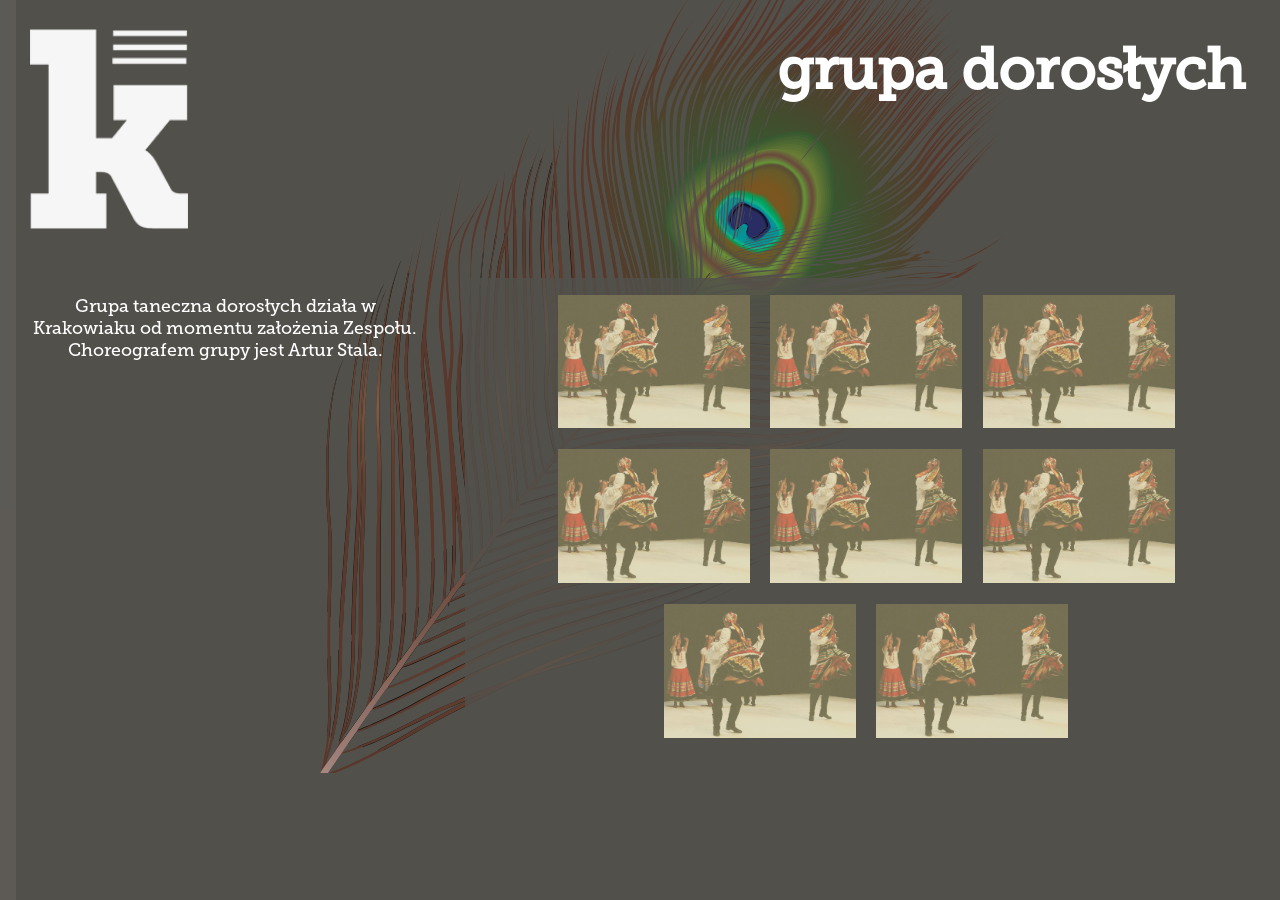
==== galeria/krakowskie/dorosli.html @ 3dc38ad1 "pelna galeria" ====
<!DOCTYPE html>
<html lang="en">

<head>
    <meta charset="UTF-8">
    <meta name="viewport" content="width=device-width, initial-scale=1.0">
    <title>Krakowiak</title>
    <link rel="stylesheet" href="../../css/style.css">
</head>

<body>
    <section id="photogal-krakowiak">
    <nav class="nav-menu-holder">
        <ul class="nav-menu-ul">
            <li class="main-menu-item"><a href="../../index.html#home">Home</a></li>
            <li class="main-menu-item"><a href="../../index.html#about">O nas</a></li>
            <li class="main-menu-item"><a href="../../index.html#photogallery">Galeria</a></li>
            <li class="main-menu-item"><a href="../../index.html#contact">Kontakt</a></li>
        </ul>
    </nav>
    <div class="photogal-header">
        <img src="../../img/k-menu.png" alt="" class="photogal-menu-k nav-menu-button img-responsive">
        <h2 class="photogal-title">grupa dorosłych</h2>
    </div>
    <div class="photogal-container">
        <div class="photogal-about">
            <p>
                Grupa taneczna dorosłych działa w Krakowiaku od momentu założenia Zespołu. Choreografem grupy jest Artur Stala. 
            </p>
        </div>
        <div class="photogal-photos">
            <img src="./img-krakowskie/dwieparywpodskoku-S.jpg" alt="taniec krakowski" class="photogal-photo">
            <img src="./img-krakowskie/dwieparywpodskoku-S.jpg" alt="taniec krakowski" class="photogal-photo">
            <img src="./img-krakowskie/dwieparywpodskoku-S.jpg" alt="taniec krakowski" class="photogal-photo">
            <img src="./img-krakowskie/dwieparywpodskoku-S.jpg" alt="taniec krakowski" class="photogal-photo">
            <img src="./img-krakowskie/dwieparywpodskoku-S.jpg" alt="taniec krakowski" class="photogal-photo">
            <img src="./img-krakowskie/dwieparywpodskoku-S.jpg" alt="taniec krakowski" class="photogal-photo">
            <img src="./img-krakowskie/dwieparywpodskoku-S.jpg" alt="taniec krakowski" class="photogal-photo">
            <img src="./img-krakowskie/dwieparywpodskoku-S.jpg" alt="taniec krakowski" class="photogal-photo">

        </div>
    </div>
</section>
    <script src="https://code.jquery.com/jquery-3.5.1.min.js"
    integrity="sha256-9/aliU8dGd2tb6OSsuzixeV4y/faTqgFtohetphbbj0=" crossorigin="anonymous"></script>
<script src="../../js/main.js"></script>
</body>

</html>
---- css/style.css ----
.sticky-arrow-up {
  border: 2px solid white;
  border-radius: 50%;
  width: min-content;
  position: fixed;
  right: 0;
  bottom: 0;
  margin: 1vh;
  opacity: 0.3;
}

.sticky-arrow-up a {
  color: white;
  cursor: pointer;
}

.sticky-arrow-up .fa-arrow-up {
  padding: 0.5vh 1vh 1vh;
}

.nav-menu-holder {
  padding-right: 5vw;
  background-color: rgba(134, 129, 129, 0.2);
  top: 0;
  bottom: 0;
  transition: 1.5s;
  margin-left: -240px;
  vertical-align: baseline;
  position: fixed;
}

.nav-menu-open {
  margin-left: -20px;
}

nav ul {
  list-style: none;
  text-align: right;
  font-size: calc(24px + 1vw);
  font-weight: 800;
  line-height: 2;
  background-color: #c9bf8f;
  padding: 5vh 1vw;
  top: 10%;
  bottom: 10%;
}

nav a {
  color: white;
  text-decoration: none;
  padding: 1.5vh;
}

nav a:hover {
  opacity: .5;
}

.nav-menu-button {
  border: none;
  outline: none;
}

.nav-menu-button:hover {
  cursor: pointer;
}

#photogal-krakowiak {
  background-image: url(../img/peacock-feather.svg);
  background-position: center;
  background-size: 60%;
  background-repeat: no-repeat;
}

.photogal-header {
  text-align: left;
  padding: 2vh;
}

.photogal-menu-k {
  width: 10vw;
  margin: 1vw;
}

.photogal-title {
  text-align: left;
  margin: 2vh;
  float: right;
}

.photogal-container {
  display: flex;
}

.photogal-about {
  flex: 1;
  padding: 1vw 2vw;
}

.photogal-photos {
  flex: 2;
  margin: 1%;
  padding: 1vh 0;
  background-color: rgba(82, 80, 75, 0.8);
}

.photogal-photo {
  width: 15vw;
  margin: 1%;
}

.about-container {
  position: relative;
  max-width: 100vw;
  height: 756px;
}

.about-about {
  position: absolute;
  top: 10vh;
  right: 5vw;
  left: 15vw;
  columns: 2;
  column-width: 250px;
  background-color: rgba(201, 191, 143, 0.8);
  margin: 0 2vw;
}

.main-about {
  margin: 0;
}

.about-partners {
  position: absolute;
  bottom: 0;
  background-color: white;
  opacity: .8;
  columns: 2;
}

.about-partners img {
  opacity: .9;
}

#about {
  background-image: url(../img/grupowe.jpg);
}

#about-read-more {
  opacity: 0.8;
  font-weight: 700;
  color: #c9bf8f;
  padding: 5px;
}

#about-read-more:hover {
  opacity: 0.5;
  cursor: pointer;
}

.open {
  display: inline;
}

#about-tbc {
  display: none;
}

.about-partners img {
  width: calc(5% + 2.7vw);
  vertical-align: middle;
  padding: 1vw;
}

@font-face {
  font-family: 'Museo Slab';
  src: url(../fonts/Museo_Slab_500.otf);
}

body {
  margin: -2px -1px;
  text-align: center;
  color: white;
  background-color: #52504b;
  font-family: 'Museo Slab';
  font-size: calc(10px + .6vw);
}

/* general styles */
.container {
  display: flex;
  flex-flow: column nowrap;
}

.header {
  display: flex;
  flex-flow: row nowrap;
  flex-basis: 100%;
  align-items: flex-start;
  padding: 0 3vw;
}

.header-child {
  display: flex;
  flex: 1;
}

.img-responsive {
  width: calc(30px + 10vw);
  height: auto;
}

.header-child1 {
  align-items: flex-start;
  justify-content: flex-start;
}

.header-child2 {
  align-items: flex-start;
  justify-content: flex-end;
}

h2 {
  font-size: calc(30px + 2.2vw);
  font-weight: 600;
  margin-top: 20px;
  margin-bottom: -0.8em;
}

.main {
  margin: 0 5vw 10vh 20vw;
  padding: 10px 20px;
}

.main p, address {
  background-color: #c9bf8f;
  opacity: 0.75;
  margin: 0;
  padding: 20px 20px 0px 20px;
  text-align: justify;
}

#contact p, div {
  text-align: center;
}

address {
  text-align: center;
}

.section-bg {
  max-width: 100vw;
  height: 756px;
  background-position: center;
  background-size: cover;
  margin: 0px auto 10vh;
  display: block;
}

/* home */
.fa {
  font-size: calc(25px + 1vw);
  margin-top: 5px;
}

#home span {
  font-size: calc(12px + 1vw);
  font-weight: 600;
  margin-top: 15px;
}

.container-main {
  display: flex;
  flex-flow: column nowrap;
  justify-content: center;
  align-items: center;
  position: relative;
}

.main-page {
  display: flex;
  flex-flow: column wrap;
  justify-content: center;
  align-items: flex-start;
  margin: 150px auto;
}

.main-page-child {
  font-size: calc(10px + 1.6vw);
  font-weight: 600;
  flex: 1;
}

.main-page-child.title {
  display: flex;
  font-size: calc(25px + 9vw);
  font-stretch: expanded;
  font-weight: calc(600 * 1.5vw);
  margin-bottom: -2.2vw;
}

#home {
  background-image: url(../img/main-yellow.jpg);
}

#home .section-bg {
  margin: 0 auto 6em;
  position: relative;
  text-align: center;
}

/* about  */
/* team */
#team .container {
  display: none;
}

.team-member {
  background-color: rgba(134, 129, 129, 0.5);
  padding: 5px 15px 15px 1px;
  margin-bottom: 15px;
}

.team-memb-img {
  background-color: #c9bf8f;
  padding: 8px;
  float: left;
  transform: scale(0.8);
}

.team-memb-story {
  text-align: right;
}

/* photogallery  */
#photogallery {
  background-image: url(../img/kubraktylem.jpg);
}

#photogallery a {
  text-decoration: none;
  color: white;
  font-weight: 600;
  font-stretch: extra-expanded;
  margin-bottom: calc(10px + 0.2vw);
  margin-left: calc(10px + 0.1vw);
  margin-right: calc(10px + 0.1vw);
  display: inline-block;
  transition-property: color, transform;
  transition-duration: .5s, 1.0s;
  transition-delay: 0, 1s;
}

#photogallery a:hover {
  transform: rotateX(360deg);
}

#photogallery span {
  margin-left: 0;
  margin-right: 0;
}

#photogallery .main-child {
  background-color: transparent;
}

.galfontS {
  font-size: calc(10px + 1.8vw);
}

.galfontM {
  font-size: calc(15px + 2.4vw);
}

.galfontL {
  font-size: calc(20px + 3.0vw);
}

.galfontXL {
  font-size: calc(25px + 4.0vw);
}

.gal-grupa {
  font-size: calc(10px + 2.2vw);
  font-weight: calc(100 * 0.2vw);
  padding: 0;
  margin-bottom: -1.4vw;
}

/* contact  */
#contact {
  background-image: url(../img/dwieparywpodskoku.jpg);
}

.social-media a {
  font-size: 20px;
  color: white;
  display: inline-block;
  margin-right: 10px;
}

.social-media a :hover {
  opacity: .6;
}
/*# sourceMappingURL=style.css.map */
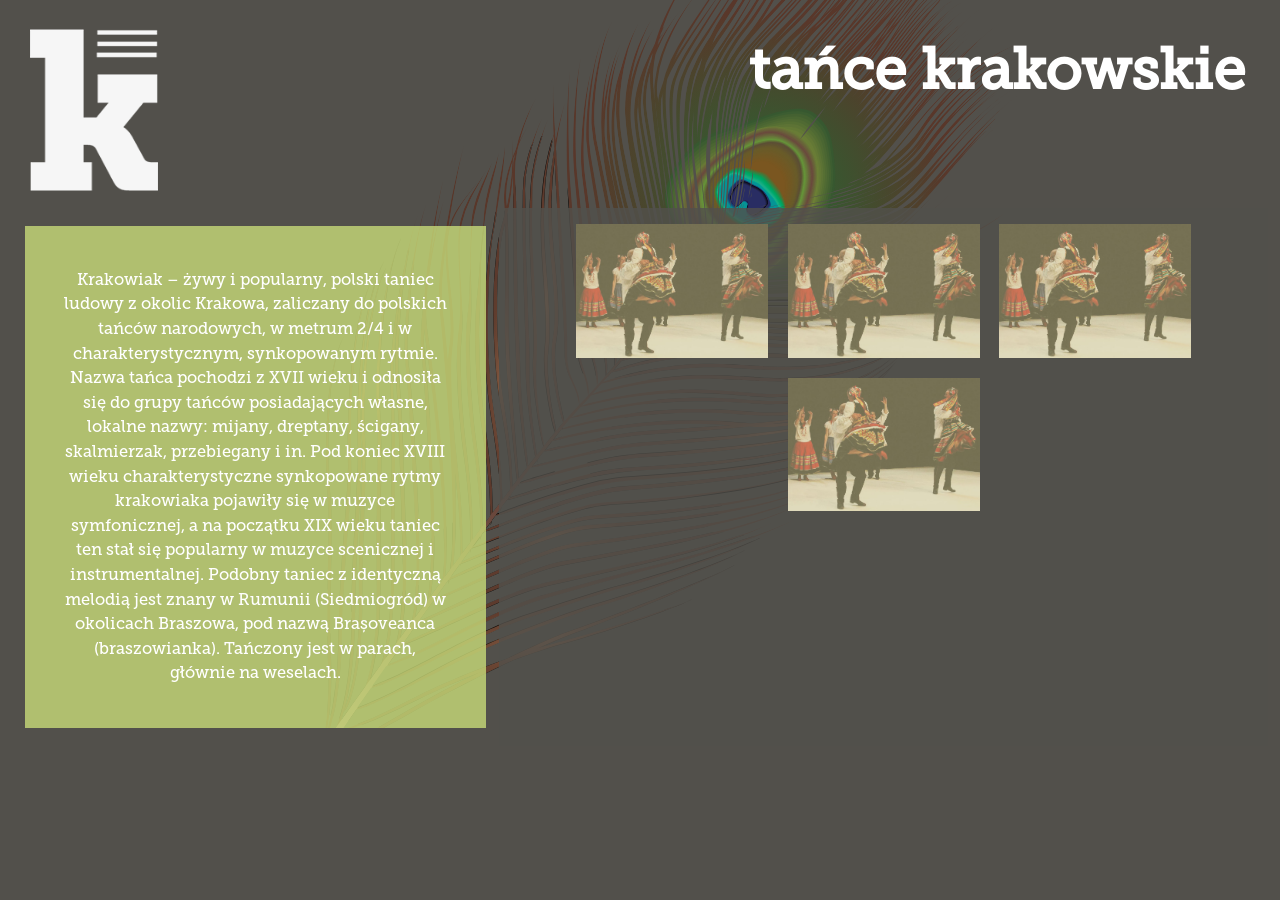
==== commit 5092664b: "photogal ready for photos, base in team and hist subsect" ====
--- a/galeria/krakowskie/dorosli.html
+++ b/galeria/krakowskie/dorosli.html
@@ -19,31 +19,73 @@
         </ul>
     </nav>
     <div class="photogal-header">
-        <img src="../../img/k-menu.png" alt="" class="photogal-menu-k nav-menu-button img-responsive">
-        <h2 class="photogal-title">grupa dorosłych</h2>
+        <img src="../../img/k-menu.png" alt="" class="photogal-menu-k nav-menu-button">
+        <h2 class="photogal-title">tańce krakowskie</h2>
     </div>
     <div class="photogal-container">
         <div class="photogal-about">
             <p>
-                Grupa taneczna dorosłych działa w Krakowiaku od momentu założenia Zespołu. Choreografem grupy jest Artur Stala. 
+                Krakowiak – żywy i popularny, polski taniec ludowy z okolic Krakowa, zaliczany do polskich tańców
+                narodowych, w metrum 2/4 i w charakterystycznym, synkopowanym rytmie.
+                Nazwa tańca pochodzi z XVII wieku i odnosiła się do grupy tańców posiadających własne, lokalne nazwy: mijany, dreptany, ścigany, skalmierzak, przebiegany i in. Pod koniec XVIII wieku charakterystyczne synkopowane rytmy krakowiaka pojawiły się w muzyce symfonicznej, a na początku XIX wieku taniec ten stał
+                się popularny w muzyce scenicznej i instrumentalnej.
+                Podobny taniec z identyczną melodią jest znany w Rumunii (Siedmiogród) w okolicach Braszowa, pod nazwą
+                Brașoveanca (braszowianka). Tańczony jest w parach, głównie na weselach.
             </p>
         </div>
         <div class="photogal-photos">
-            <img src="./img-krakowskie/dwieparywpodskoku-S.jpg" alt="taniec krakowski" class="photogal-photo">
-            <img src="./img-krakowskie/dwieparywpodskoku-S.jpg" alt="taniec krakowski" class="photogal-photo">
-            <img src="./img-krakowskie/dwieparywpodskoku-S.jpg" alt="taniec krakowski" class="photogal-photo">
-            <img src="./img-krakowskie/dwieparywpodskoku-S.jpg" alt="taniec krakowski" class="photogal-photo">
-            <img src="./img-krakowskie/dwieparywpodskoku-S.jpg" alt="taniec krakowski" class="photogal-photo">
-            <img src="./img-krakowskie/dwieparywpodskoku-S.jpg" alt="taniec krakowski" class="photogal-photo">
-            <img src="./img-krakowskie/dwieparywpodskoku-S.jpg" alt="taniec krakowski" class="photogal-photo">
-            <img src="./img-krakowskie/dwieparywpodskoku-S.jpg" alt="taniec krakowski" class="photogal-photo">
+            <img src="./img-krakowskie/dwieparywpodskoku-S.jpg" alt="taniec krakowski" class="photogal-photo hover-shadow cursor" onclick="openModal();currentSlide(1)">
+            <img src="./img-krakowskie/dwieparywpodskoku-S.jpg" alt="taniec krakowski" class="photogal-photo hover-shadow cursor" onclick="openModal();currentSlide(1)">
+            <img src="./img-krakowskie/dwieparywpodskoku-S.jpg" alt="taniec krakowski" class="photogal-photo hover-shadow cursor" onclick="openModal();currentSlide(1)">
+            <img src="./img-krakowskie/dwieparywpodskoku-S.jpg" alt="taniec krakowski" class="photogal-photo hover-shadow cursor" onclick="openModal();currentSlide(1)">
 
         </div>
     </div>
+    <div id="myModal" class="modal">
+        <span class="close cursor" onclick="closeModal()">&times;</span>
+        <div class="modal-content">
+      
+          <div class="mySlides">
+            <div class="numbertext">1 / 4</div>
+            <img src="../krakowskie/img-krakowskie/dwieparywpodskoku-S.jpg" style="width:100%">
+          </div>
+      
+          <div class="mySlides">
+            <div class="numbertext">2 / 4</div>
+            <img src="../krakowskie/img-krakowskie/dwieparywpodskoku-S.jpg" style="width:100%">
+          </div>
+      
+          <div class="mySlides">
+            <div class="numbertext">3 / 4</div>
+            <img src="../krakowskie/img-krakowskie/dwieparywpodskoku-S.jpg" style="width:100%">
+          </div>
+          
+          <div class="mySlides">
+            <div class="numbertext">4 / 4</div>
+            <img src="../krakowskie/img-krakowskie/dwieparywpodskoku-S.jpg" style="width:100%">
+          </div>
+          
+          <a class="prev" onclick="plusSlides(-1)">&#10094;</a>
+          <a class="next" onclick="plusSlides(1)">&#10095;</a>
+      
+          <div class="column">
+            <img class="demo cursor" src="../krakowskie/img-krakowskie/dwieparywpodskoku-S.jpg" style="width:100%" onclick="currentSlide(1)" alt="dwie pary w podskoku">
+          </div>
+          <div class="column">
+            <img class="demo cursor" src="../krakowskie/img-krakowskie/dwieparywpodskoku-S.jpg" style="width:100%" onclick="currentSlide(2)" alt="dwie pary w podskoku">
+          </div>
+          <div class="column">
+            <img class="demo cursor" src="../krakowskie/img-krakowskie/dwieparywpodskoku-S.jpg" style="width:100%" onclick="currentSlide(3)" alt="dwie pary w podskoku">
+          </div>
+          <div class="column">
+            <img class="demo cursor" src="../krakowskie/img-krakowskie/dwieparywpodskoku-S.jpg" style="width:100%" onclick="currentSlide(4)" alt="dwie pary w podskoku">
+          </div>
+        </div>
 </section>
     <script src="https://code.jquery.com/jquery-3.5.1.min.js"
     integrity="sha256-9/aliU8dGd2tb6OSsuzixeV4y/faTqgFtohetphbbj0=" crossorigin="anonymous"></script>
 <script src="../../js/main.js"></script>
+<script src="../../js/gal-temp.js"></script>
 </body>
 
 </html>
--- a/css/style.css
+++ b/css/style.css
@@ -19,7 +19,7 @@
 }
 
 .nav-menu-holder {
-  padding-right: 5vw;
+  padding-right: 3vw;
   background-color: rgba(134, 129, 129, 0.2);
   top: 0;
   bottom: 0;
@@ -27,6 +27,7 @@
   margin-left: -240px;
   vertical-align: baseline;
   position: fixed;
+  z-index: 100;
 }
 
 .nav-menu-open {
@@ -64,13 +65,6 @@
   cursor: pointer;
 }
 
-#photogal-krakowiak {
-  background-image: url(../img/peacock-feather.svg);
-  background-position: center;
-  background-size: 60%;
-  background-repeat: no-repeat;
-}
-
 .photogal-header {
   text-align: left;
   padding: 2vh;
@@ -92,13 +86,18 @@
 }
 
 .photogal-about {
+  width: fit-content;
+  height: fit-content;
+  line-height: 1.5;
   flex: 1;
-  padding: 1vw 2vw;
+  padding: 2vw 3vw;
+  margin-left: 2vw;
+  background-color: rgba(201, 219, 120, 0.8);
 }
 
 .photogal-photos {
   flex: 2;
-  margin: 1%;
+  margin: -2vh 1vw;
   padding: 1vh 0;
   background-color: rgba(82, 80, 75, 0.8);
 }
@@ -108,232 +107,21 @@
   margin: 1%;
 }
 
-.about-container {
-  position: relative;
-  max-width: 100vw;
-  height: 756px;
-}
-
-.about-about {
-  position: absolute;
-  top: 10vh;
-  right: 5vw;
-  left: 15vw;
-  columns: 2;
-  column-width: 250px;
-  background-color: rgba(201, 191, 143, 0.8);
-  margin: 0 2vw;
-}
-
-.main-about {
-  margin: 0;
-}
-
-.about-partners {
-  position: absolute;
-  bottom: 0;
-  background-color: white;
-  opacity: .8;
-  columns: 2;
-}
-
-.about-partners img {
-  opacity: .9;
-}
-
-#about {
-  background-image: url(../img/grupowe.jpg);
-}
-
-#about-read-more {
-  opacity: 0.8;
-  font-weight: 700;
-  color: #c9bf8f;
-  padding: 5px;
-}
-
-#about-read-more:hover {
-  opacity: 0.5;
-  cursor: pointer;
-}
-
-.open {
-  display: inline;
-}
-
-#about-tbc {
-  display: none;
-}
-
-.about-partners img {
-  width: calc(5% + 2.7vw);
-  vertical-align: middle;
-  padding: 1vw;
-}
-
-@font-face {
-  font-family: 'Museo Slab';
-  src: url(../fonts/Museo_Slab_500.otf);
-}
-
-body {
-  margin: -2px -1px;
-  text-align: center;
-  color: white;
-  background-color: #52504b;
-  font-family: 'Museo Slab';
-  font-size: calc(10px + .6vw);
-}
-
-/* general styles */
-.container {
-  display: flex;
-  flex-flow: column nowrap;
-}
-
-.header {
-  display: flex;
-  flex-flow: row nowrap;
-  flex-basis: 100%;
-  align-items: flex-start;
-  padding: 0 3vw;
-}
-
-.header-child {
-  display: flex;
-  flex: 1;
-}
-
-.img-responsive {
-  width: calc(30px + 10vw);
-  height: auto;
-}
-
-.header-child1 {
-  align-items: flex-start;
-  justify-content: flex-start;
-}
-
-.header-child2 {
-  align-items: flex-start;
-  justify-content: flex-end;
-}
-
-h2 {
-  font-size: calc(30px + 2.2vw);
-  font-weight: 600;
-  margin-top: 20px;
-  margin-bottom: -0.8em;
-}
-
-.main {
-  margin: 0 5vw 10vh 20vw;
-  padding: 10px 20px;
-}
-
-.main p, address {
-  background-color: #c9bf8f;
-  opacity: 0.75;
-  margin: 0;
-  padding: 20px 20px 0px 20px;
-  text-align: justify;
-}
-
-#contact p, div {
-  text-align: center;
-}
-
-address {
-  text-align: center;
-}
-
-.section-bg {
-  max-width: 100vw;
-  height: 756px;
-  background-position: center;
-  background-size: cover;
-  margin: 0px auto 10vh;
-  display: block;
-}
-
-/* home */
-.fa {
-  font-size: calc(25px + 1vw);
-  margin-top: 5px;
-}
-
-#home span {
-  font-size: calc(12px + 1vw);
-  font-weight: 600;
-  margin-top: 15px;
-}
-
-.container-main {
-  display: flex;
-  flex-flow: column nowrap;
-  justify-content: center;
-  align-items: center;
-  position: relative;
-}
-
-.main-page {
-  display: flex;
-  flex-flow: column wrap;
-  justify-content: center;
-  align-items: flex-start;
-  margin: 150px auto;
-}
-
-.main-page-child {
-  font-size: calc(10px + 1.6vw);
-  font-weight: 600;
-  flex: 1;
-}
-
-.main-page-child.title {
-  display: flex;
-  font-size: calc(25px + 9vw);
-  font-stretch: expanded;
-  font-weight: calc(600 * 1.5vw);
-  margin-bottom: -2.2vw;
-}
-
-#home {
-  background-image: url(../img/main-yellow.jpg);
-}
-
-#home .section-bg {
-  margin: 0 auto 6em;
-  position: relative;
-  text-align: center;
-}
-
-/* about  */
-/* team */
-#team .container {
-  display: none;
-}
-
-.team-member {
-  background-color: rgba(134, 129, 129, 0.5);
-  padding: 5px 15px 15px 1px;
-  margin-bottom: 15px;
-}
-
-.team-memb-img {
-  background-color: #c9bf8f;
-  padding: 8px;
-  float: left;
-  transform: scale(0.8);
-}
-
-.team-memb-story {
-  text-align: right;
-}
-
-/* photogallery  */
+/* photogallery main page */
 #photogallery {
   background-image: url(../img/kubraktylem.jpg);
+}
+
+#photogallery .photogal-main-container {
+  position: relative;
+  height: 756px;
+}
+
+#photogallery .photogal-main-main {
+  position: absolute;
+  top: 12vh;
+  right: 3.5vw;
+  left: 17vw;
 }
 
 #photogallery a {
@@ -354,15 +142,6 @@
   transform: rotateX(360deg);
 }
 
-#photogallery span {
-  margin-left: 0;
-  margin-right: 0;
-}
-
-#photogallery .main-child {
-  background-color: transparent;
-}
-
 .galfontS {
   font-size: calc(10px + 1.8vw);
 }
@@ -386,19 +165,443 @@
   margin-bottom: -1.4vw;
 }
 
-/* contact  */
+.about-container {
+  position: relative;
+  height: 756px;
+}
+
+.about-about {
+  position: absolute;
+  top: 12vh;
+  right: 3.5vw;
+  left: 17vw;
+  columns: 2;
+  column-width: 250px;
+}
+
+.about-about p:first-child {
+  padding-top: 1.5vh;
+}
+
+.about-about p:last-child {
+  padding-bottom: 1.5vh;
+}
+
+.about-about p {
+  background-color: rgba(201, 191, 143, 0.8);
+  margin: 0;
+  padding: .5vw 1.5vw;
+}
+
+.main-about {
+  margin: 0;
+}
+
+.about-partners {
+  position: absolute;
+  bottom: 0;
+  background-color: white;
+  opacity: .8;
+  display: flex;
+  justify-content: space-around;
+  align-items: center;
+  padding: 0 5vw;
+}
+
+.about-partners img {
+  opacity: .9;
+  width: calc(50% + 2.7vw);
+  vertical-align: middle;
+  padding: 1vw;
+}
+
+#about {
+  background-image: url(../img/grupowe.jpg);
+}
+
+.open {
+  display: inline;
+}
+
 #contact {
   background-image: url(../img/dwieparywpodskoku.jpg);
 }
 
+.contact-container {
+  position: relative;
+  height: 756px;
+}
+
+.contact-main {
+  position: absolute;
+  top: 12vh;
+  right: 3.5vw;
+  left: 17vw;
+  columns: 2;
+  column-width: 250px;
+}
+
+.contact-main p:first-child {
+  padding-top: 2vh;
+}
+
+.contact-main p:last-child {
+  padding-bottom: 2vh;
+}
+
+.contact-main p {
+  background-color: rgba(201, 191, 143, 0.8);
+  margin: 0;
+  padding: 1vw 1.5vw;
+}
+
+address {
+  background-color: rgba(201, 191, 143, 0.8);
+}
+
 .social-media a {
-  font-size: 20px;
+  font-size: calc(8px + 1vw);
   color: white;
   display: inline-block;
-  margin-right: 10px;
+  margin-right: 1.2vw;
+  margin-bottom: 2vh;
+  transition: 3s;
 }
 
 .social-media a :hover {
   opacity: .6;
+  transform: scale(1.1);
+}
+
+.audio-modal {
+  display: none;
+}
+
+.audio {
+  font-size: calc(12px + 1vw);
+  margin-top: 18px;
+  margin: 1.8vh 2.5vw;
+}
+
+.volume-on {
+  width: 3%;
+  display: none;
+}
+
+.volume-off {
+  width: 2.5%;
+}
+
+#home span {
+  font-size: calc(12px + 1vw);
+  font-weight: 600;
+  margin-top: 15px;
+}
+
+.container-main {
+  display: flex;
+  flex-flow: column nowrap;
+  justify-content: center;
+  align-items: center;
+  position: relative;
+}
+
+.main-page {
+  display: flex;
+  flex-flow: column wrap;
+  justify-content: center;
+  align-items: flex-start;
+  margin: 150px auto;
+}
+
+.main-page-child {
+  font-size: calc(10px + 1.6vw);
+  font-weight: 600;
+  flex: 1;
+}
+
+.main-page-child.title {
+  display: flex;
+  font-size: calc(25px + 9vw);
+  font-stretch: expanded;
+  font-weight: calc(600 * 1.5vw);
+  margin-bottom: -2.2vw;
+}
+
+#home {
+  background-image: url(../img/main-yellow.jpg);
+}
+
+#home .section-bg {
+  position: relative;
+  text-align: center;
+}
+
+.team-main {
+  display: flex;
+  margin: -20vh 15vw 15vh 20vw;
+  columns: 2;
+  column-width: 20vw;
+}
+
+.team-member {
+  background-color: rgba(134, 129, 129, 0.5);
+  padding: 5px 15px 15px 1px;
+  margin: 15px;
+}
+
+.team-memb-img {
+  background-color: #c9bf8f;
+  padding: 8px;
+  float: left;
+  transform: scale(0.8);
+}
+
+.team-memb-story {
+  text-align: right;
+}
+
+body {
+  margin: 0;
+}
+
+.gal-temp-text {
+  padding: 2vh;
+  text-align: right;
+  font-size: calc(15px + 3vh);
+  font-weight: 600;
+}
+
+* {
+  box-sizing: border-box;
+}
+
+.row > .column {
+  padding: 0 8px;
+}
+
+.row:after {
+  content: "";
+  display: table;
+  clear: both;
+}
+
+.column {
+  float: left;
+  width: 25%;
+}
+
+/* The Modal (background) */
+.modal {
+  display: none;
+  position: fixed;
+  z-index: 1;
+  padding-top: 0;
+  left: 0;
+  top: 0;
+  width: 100%;
+  height: 100%;
+  overflow: auto;
+  background-color: rgba(82, 80, 75, 0.8);
+}
+
+/* Modal Content */
+.modal-content {
+  position: relative;
+  margin: auto;
+  padding: 0;
+  width: 90%;
+  max-width: 1200px;
+}
+
+/* The Close Button */
+.close {
+  color: white;
+  position: absolute;
+  top: 10px;
+  right: 25px;
+  font-size: 35px;
+  font-weight: bold;
+}
+
+.close:hover,
+.close:focus {
+  color: #999;
+  text-decoration: none;
+  cursor: pointer;
+}
+
+.mySlides {
+  display: none;
+}
+
+.cursor {
+  cursor: pointer;
+}
+
+/* Next & previous buttons */
+.prev,
+.next {
+  cursor: pointer;
+  position: absolute;
+  top: 50%;
+  width: auto;
+  padding: 16px;
+  color: white;
+  font-weight: bold;
+  font-size: 20px;
+  transition: 0.6s ease;
+  border-radius: 0 3px 3px 0;
+  user-select: none;
+  -webkit-user-select: none;
+}
+
+/* Position the "next button" to the right */
+.next {
+  right: 0;
+  border-radius: 3px 0 0 3px;
+}
+
+.prev {
+  left: 0;
+}
+
+/* On hover, add a black background color with a little bit see-through */
+.prev:hover,
+.next:hover {
+  background-color: rgba(0, 0, 0, 0.8);
+}
+
+/* Number text (1/3 etc) */
+.numbertext {
+  color: #f2f2f2;
+  font-size: 12px;
+  padding: 8px 12px;
+  position: absolute;
+  top: 0;
+}
+
+img {
+  margin-bottom: -4px;
+}
+
+.caption-container {
+  text-align: center;
+  background-color: black;
+  padding: 2px 16px;
+  color: white;
+}
+
+.demo {
+  opacity: 0.6;
+}
+
+.active,
+.demo:hover {
+  opacity: 1;
+}
+
+img.hover-shadow {
+  transition: 0.3s;
+}
+
+.hover-shadow:hover {
+  box-shadow: 0 4px 8px 0 rgba(0, 0, 0, 0.2), 0 6px 20px 0 rgba(0, 0, 0, 0.19);
+}
+
+#photogal-krakowiak {
+  background-image: url(../img/peacock-feather.svg);
+  background-position: center;
+  background-size: 60%;
+  background-repeat: no-repeat;
+}
+
+#photogal-goralskie {
+  background-image: url(../galeria/dances-special-features/ciupaga.png);
+  background-position: center;
+  background-size: 40%;
+  background-repeat: no-repeat;
+}
+
+#photogal-rzeszowskie {
+  background-image: url(../galeria/dances-special-features/rzeszowskie-haft.png);
+  background-position: center;
+  background-size: 70%;
+  background-repeat: no-repeat;
+}
+
+@font-face {
+  font-family: 'Museo Slab';
+  src: url(../fonts/Museo_Slab_500.otf);
+}
+
+body {
+  margin: -2px -1px;
+  text-align: center;
+  color: white;
+  background-color: #52504b;
+  font-family: 'Museo Slab';
+  font-size: clamp(10px, calc(10px + .5vw), 20px);
+}
+
+.container {
+  display: flex;
+  flex-flow: column nowrap;
+}
+
+.main {
+  margin-top: 2vh;
+}
+
+.header {
+  display: flex;
+  flex-flow: row nowrap;
+  flex-basis: 100%;
+  align-items: flex-start;
+  padding: 0 1.5vw 0 1.5vw;
+}
+
+.header-child {
+  display: flex;
+  flex: 1;
+}
+
+.img-responsive {
+  width: calc(30px + 10vw);
+  height: auto;
+}
+
+.header-child1 {
+  align-items: flex-start;
+  justify-content: flex-start;
+}
+
+.header-child2 {
+  align-items: flex-start;
+  justify-content: flex-end;
+}
+
+h2 {
+  font-size: calc(30px + 2.2vw);
+  font-weight: 600;
+  margin-top: 20px;
+  margin-bottom: -0.8em;
+}
+
+.section-bg {
+  max-width: 100vw;
+  height: 756px;
+  background-position: center;
+  background-size: cover;
+  margin: 0px auto 5vh;
+  display: block;
+}
+
+.subsection {
+  width: 100vw;
+  height: 756px;
+  background-color: #c9bf8f;
+  display: flex;
+  flex-direction: column;
 }
 /*# sourceMappingURL=style.css.map */
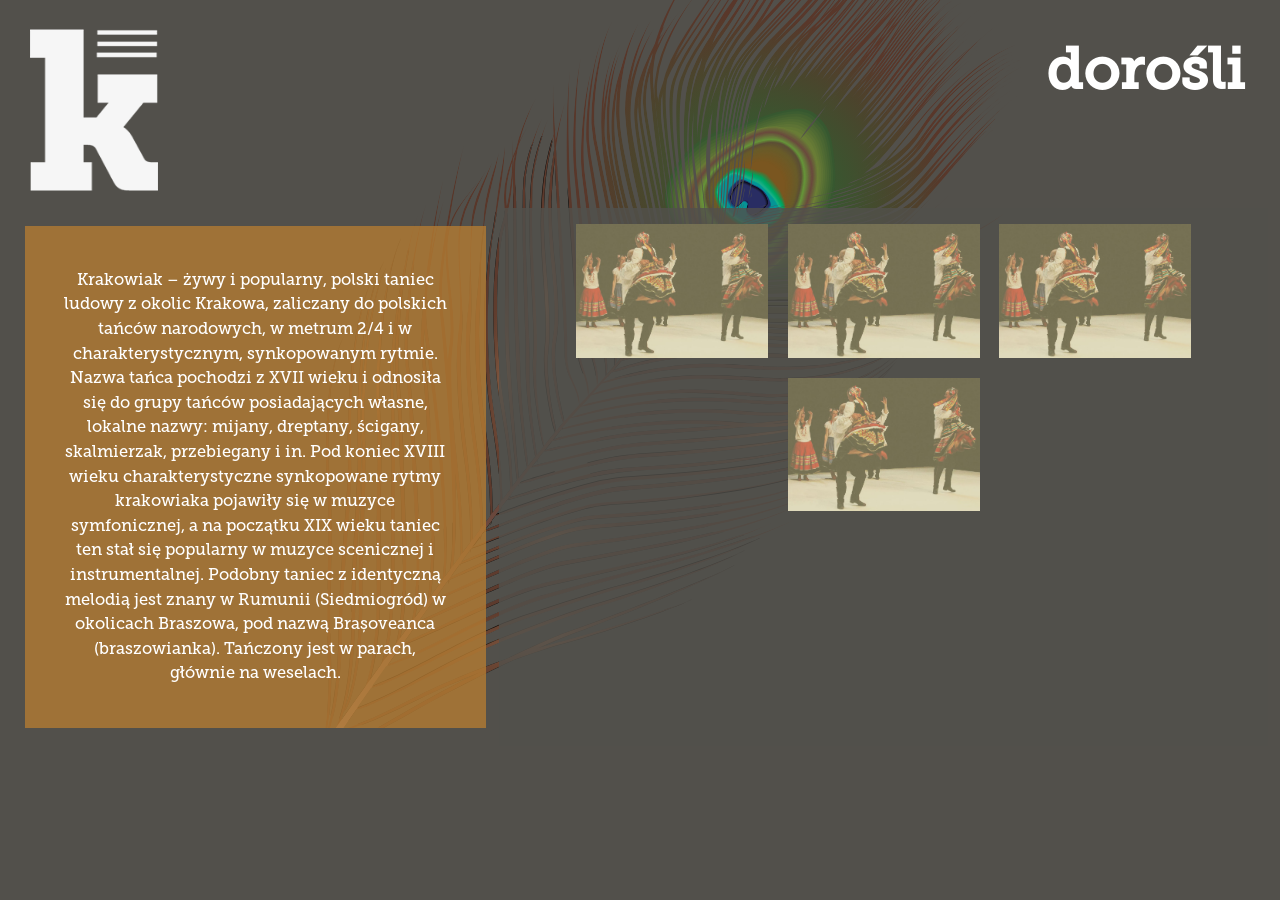
==== commit d135f0bd: "z dzwiekiem" ====
--- a/galeria/krakowskie/dorosli.html
+++ b/galeria/krakowskie/dorosli.html
@@ -20,7 +20,7 @@
     </nav>
     <div class="photogal-header">
         <img src="../../img/k-menu.png" alt="" class="photogal-menu-k nav-menu-button">
-        <h2 class="photogal-title">tańce krakowskie</h2>
+        <h2 class="photogal-title">dorośli</h2>
     </div>
     <div class="photogal-container">
         <div class="photogal-about">
--- a/css/style.css
+++ b/css/style.css
@@ -37,10 +37,10 @@
 nav ul {
   list-style: none;
   text-align: right;
-  font-size: calc(24px + 1vw);
+  font-size: calc(18px + 1vw);
   font-weight: 800;
   line-height: 2;
-  background-color: #c9bf8f;
+  background-color: #726943;
   padding: 5vh 1vw;
   top: 10%;
   bottom: 10%;
@@ -79,6 +79,7 @@
   text-align: left;
   margin: 2vh;
   float: right;
+  font-size: calc(30px + 2.2vw);
 }
 
 .photogal-container {
@@ -92,7 +93,7 @@
   flex: 1;
   padding: 2vw 3vw;
   margin-left: 2vw;
-  background-color: rgba(201, 219, 120, 0.8);
+  background-color: rgba(179, 123, 50, 0.8);
 }
 
 .photogal-photos {
@@ -188,7 +189,7 @@
 }
 
 .about-about p {
-  background-color: rgba(201, 191, 143, 0.8);
+  background-color: rgba(114, 105, 67, 0.8);
   margin: 0;
   padding: .5vw 1.5vw;
 }
@@ -250,13 +251,13 @@
 }
 
 .contact-main p {
-  background-color: rgba(201, 191, 143, 0.8);
+  background-color: rgba(114, 105, 67, 0.8);
   margin: 0;
   padding: 1vw 1.5vw;
 }
 
 address {
-  background-color: rgba(201, 191, 143, 0.8);
+  background-color: rgba(114, 105, 67, 0.8);
 }
 
 .social-media a {
@@ -273,23 +274,8 @@
   transform: scale(1.1);
 }
 
-.audio-modal {
-  display: none;
-}
-
-.audio {
-  font-size: calc(12px + 1vw);
-  margin-top: 18px;
-  margin: 1.8vh 2.5vw;
-}
-
-.volume-on {
-  width: 3%;
-  display: none;
-}
-
-.volume-off {
-  width: 2.5%;
+#home {
+  background-image: url(../img/main-yellow.jpg);
 }
 
 #home span {
@@ -328,26 +314,34 @@
   margin-bottom: -2.2vw;
 }
 
-#home {
-  background-image: url(../img/main-yellow.jpg);
-}
-
 #home .section-bg {
   position: relative;
   text-align: center;
 }
 
 .team-main {
-  display: flex;
-  margin: -20vh 15vw 15vh 20vw;
-  columns: 2;
-  column-width: 20vw;
+  position: absolute;
+  top: 12vh;
+  right: 3.5vw;
+  left: 17vw;
+  display: flex;
+  flex-direction: row;
+}
+
+.team-main hr {
+  margin: 20px 0;
+  border: dotted 3px white;
+}
+
+.team-member-container {
+  display: flex;
+  flex-direction: column;
+  margin: 0 15px;
 }
 
 .team-member {
   background-color: rgba(134, 129, 129, 0.5);
   padding: 5px 15px 15px 1px;
-  margin: 15px;
 }
 
 .team-memb-img {
@@ -359,6 +353,30 @@
 
 .team-memb-story {
   text-align: right;
+}
+
+#history {
+  background-image: url(../img/nav-menu.jpg);
+}
+
+.history-details p {
+  padding: none;
+  font-size: clamp(8px, calc(8px + .5vw), 16px);
+  margin: none;
+  display: inline;
+}
+
+.hist-par-date {
+  margin-left: 0;
+}
+
+.hist-item {
+  margin: auto 15px;
+}
+
+.hist-item:hover {
+  background-color: #bd7b60;
+  cursor: pointer;
 }
 
 body {
@@ -519,15 +537,64 @@
 #photogal-goralskie {
   background-image: url(../galeria/dances-special-features/ciupaga.png);
   background-position: center;
-  background-size: 40%;
+  background-size: 110%;
   background-repeat: no-repeat;
+  opacity: 1;
 }
 
 #photogal-rzeszowskie {
   background-image: url(../galeria/dances-special-features/rzeszowskie-haft.png);
   background-position: center;
-  background-size: 70%;
+  background-size: 90%;
   background-repeat: no-repeat;
+}
+
+.audio-modal {
+  display: none;
+  position: fixed;
+  z-index: 1000;
+  padding-top: 32vh;
+  left: 0;
+  top: 0;
+  width: 100%;
+  height: 100%;
+  background-color: black;
+  background-color: rgba(82, 80, 75, 0.8);
+}
+
+.audio-modal-btn {
+  font-size: calc(12px + 1vw);
+  margin-top: 18px;
+  margin: 1.8vh 2.5vw;
+  opacity: 1;
+  cursor: pointer;
+}
+
+.audio-main {
+  width: 4.5vw;
+  display: inline-block;
+  padding: 2.4vh 1vw;
+  margin: 0;
+  opacity: 1;
+}
+
+.audio-main-on {
+  width: 3.8vw;
+}
+
+.audio-main-off {
+  width: 3.9vw;
+  margin-right: 2vw;
+}
+
+.audio-active {
+  opacity: 1;
+  cursor: pointer;
+}
+
+.audio-inactive {
+  opacity: 0.6;
+  cursor: default;
 }
 
 @font-face {
@@ -564,11 +631,6 @@
 .header-child {
   display: flex;
   flex: 1;
-}
-
-.img-responsive {
-  width: calc(30px + 10vw);
-  height: auto;
 }
 
 .header-child1 {
@@ -586,6 +648,11 @@
   font-weight: 600;
   margin-top: 20px;
   margin-bottom: -0.8em;
+}
+
+.img-responsive {
+  width: calc(30px + 10vw);
+  height: auto;
 }
 
 .section-bg {
@@ -600,8 +667,25 @@
 .subsection {
   width: 100vw;
   height: 756px;
-  background-color: #c9bf8f;
+  background-color: #726943;
   display: flex;
   flex-direction: column;
+  position: relative;
+}
+
+.quotation-container {
+  margin: 10vh 30vw;
+  width: 30vw;
+}
+
+blockquote {
+  text-align: left;
+  font-size: clamp(20px, calc(20px + .5vw), 40px);
+  text-indent: 2vw;
+  line-height: 1.5;
+}
+
+.quotation-author {
+  text-align: right;
 }
 /*# sourceMappingURL=style.css.map */
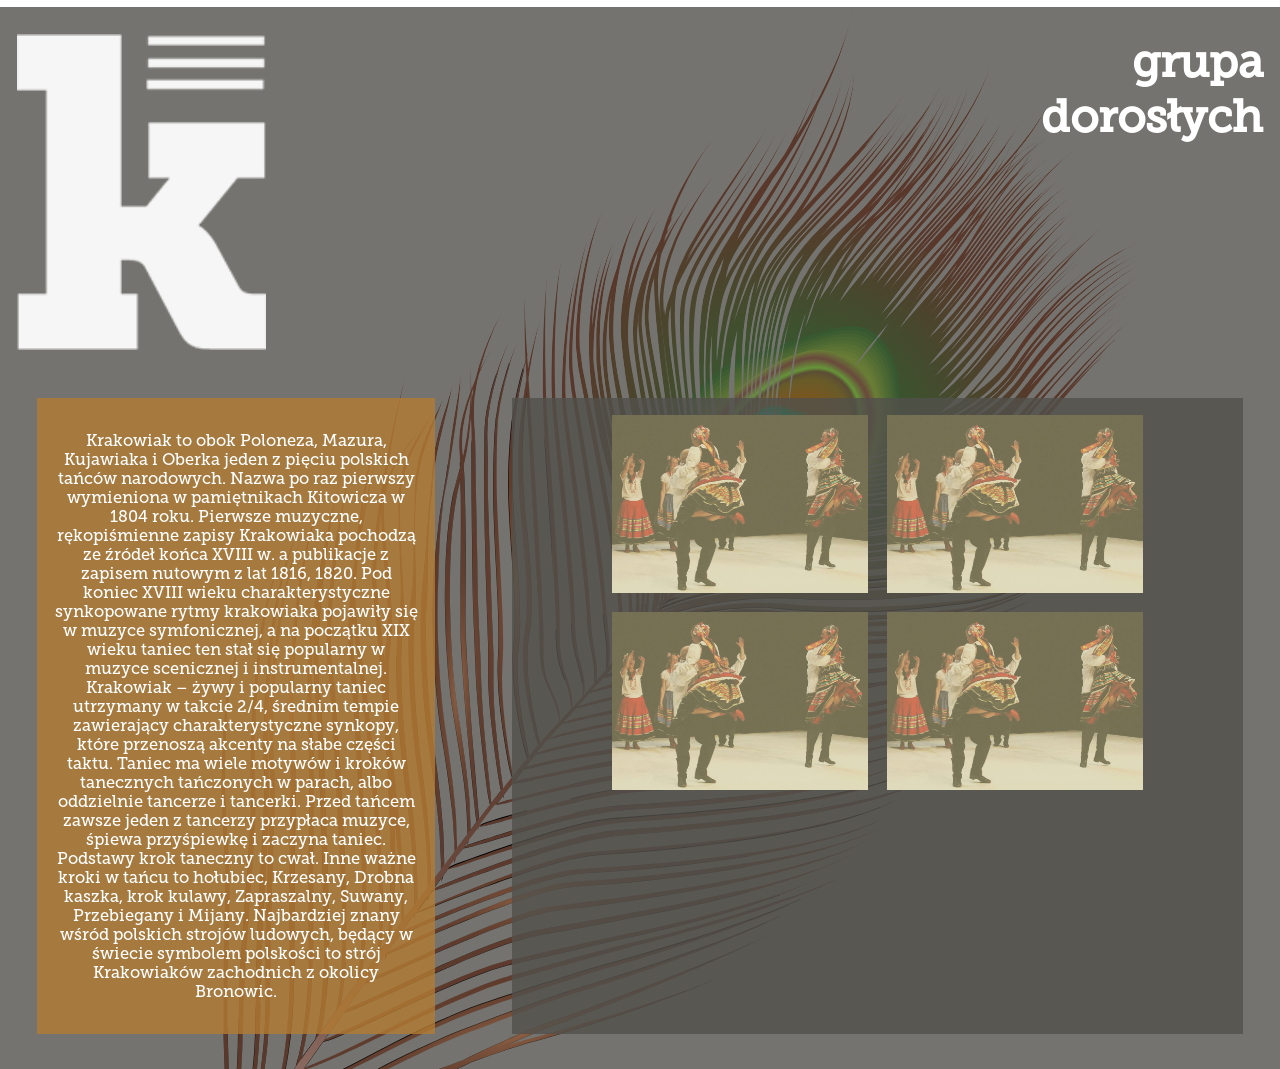
==== commit f3edec3c: "all subgalleries responsive" ====
--- a/galeria/krakowskie/dorosli.html
+++ b/galeria/krakowskie/dorosli.html
@@ -2,90 +2,116 @@
 <html lang="en">
 
 <head>
-    <meta charset="UTF-8">
-    <meta name="viewport" content="width=device-width, initial-scale=1.0">
-    <title>Krakowiak</title>
-    <link rel="stylesheet" href="../../css/style.css">
+  <meta charset="UTF-8">
+  <meta name="viewport" content="width=device-width, initial-scale=1.0">
+  <title>Krakowiak</title>
+  <link rel="stylesheet" href="../../css/style.css">
 </head>
 
 <body>
-    <section id="photogal-krakowiak">
+  <section id="photogal-krakowiak" class="photogal-sub">
     <nav class="nav-menu-holder">
-        <ul class="nav-menu-ul">
-            <li class="main-menu-item"><a href="../../index.html#home">Home</a></li>
-            <li class="main-menu-item"><a href="../../index.html#about">O nas</a></li>
-            <li class="main-menu-item"><a href="../../index.html#photogallery">Galeria</a></li>
-            <li class="main-menu-item"><a href="../../index.html#contact">Kontakt</a></li>
-        </ul>
+      <ul class="nav-menu-ul">
+        <li class="main-menu-item"><a href="../../index.html#home">Home</a></li>
+        <li class="main-menu-item"><a href="../../index.html#about">O nas</a></li>
+        <li class="main-menu-item"><a href="../../index.html#photogallery">Galeria</a></li>
+        <li class="main-menu-item"><a href="../../index.html#contact">Kontakt</a></li>
+      </ul>
     </nav>
     <div class="photogal-header">
-        <img src="../../img/k-menu.png" alt="" class="photogal-menu-k nav-menu-button">
-        <h2 class="photogal-title">dorośli</h2>
+      <div class="photogal-menu-k nav-menu-button">
+        <img src="../../img/k-menu.png" alt="logo">
+      </div>
+      <div class="photogal-title">
+        <h3>grupa</h3>
+        <h3>dorosłych</h3>
+      </div>
     </div>
     <div class="photogal-container">
-        <div class="photogal-about">
-            <p>
-                Krakowiak – żywy i popularny, polski taniec ludowy z okolic Krakowa, zaliczany do polskich tańców
-                narodowych, w metrum 2/4 i w charakterystycznym, synkopowanym rytmie.
-                Nazwa tańca pochodzi z XVII wieku i odnosiła się do grupy tańców posiadających własne, lokalne nazwy: mijany, dreptany, ścigany, skalmierzak, przebiegany i in. Pod koniec XVIII wieku charakterystyczne synkopowane rytmy krakowiaka pojawiły się w muzyce symfonicznej, a na początku XIX wieku taniec ten stał
-                się popularny w muzyce scenicznej i instrumentalnej.
-                Podobny taniec z identyczną melodią jest znany w Rumunii (Siedmiogród) w okolicach Braszowa, pod nazwą
-                Brașoveanca (braszowianka). Tańczony jest w parach, głównie na weselach.
-            </p>
-        </div>
-        <div class="photogal-photos">
-            <img src="./img-krakowskie/dwieparywpodskoku-S.jpg" alt="taniec krakowski" class="photogal-photo hover-shadow cursor" onclick="openModal();currentSlide(1)">
-            <img src="./img-krakowskie/dwieparywpodskoku-S.jpg" alt="taniec krakowski" class="photogal-photo hover-shadow cursor" onclick="openModal();currentSlide(1)">
-            <img src="./img-krakowskie/dwieparywpodskoku-S.jpg" alt="taniec krakowski" class="photogal-photo hover-shadow cursor" onclick="openModal();currentSlide(1)">
-            <img src="./img-krakowskie/dwieparywpodskoku-S.jpg" alt="taniec krakowski" class="photogal-photo hover-shadow cursor" onclick="openModal();currentSlide(1)">
+      <div class="photogal-photos">
+        <img src="./img-krakowskie/dwieparywpodskoku-S.jpg" alt="taniec krakowski"
+          class="photogal-photo hover-shadow cursor" onclick="openModal();currentSlide(1)">
+        <img src="./img-krakowskie/dwieparywpodskoku-S.jpg" alt="taniec krakowski"
+          class="photogal-photo hover-shadow cursor" onclick="openModal();currentSlide(1)">
+        <img src="./img-krakowskie/dwieparywpodskoku-S.jpg" alt="taniec krakowski"
+          class="photogal-photo hover-shadow cursor" onclick="openModal();currentSlide(1)">
+        <img src="./img-krakowskie/dwieparywpodskoku-S.jpg" alt="taniec krakowski"
+          class="photogal-photo hover-shadow cursor" onclick="openModal();currentSlide(1)">
 
-        </div>
+      </div>
+      <div class="photogal-about">
+        <p>
+          Krakowiak to obok Poloneza, Mazura, Kujawiaka i Oberka jeden z pięciu polskich tańców narodowych.
+
+          Nazwa po raz pierwszy wymieniona w pamiętnikach Kitowicza w 1804 roku. Pierwsze muzyczne, rękopiśmienne zapisy
+          Krakowiaka pochodzą ze źródeł końca XVIII w. a publikacje z zapisem nutowym z lat 1816, 1820.
+
+          Pod koniec XVIII wieku charakterystyczne synkopowane rytmy krakowiaka pojawiły się w muzyce symfonicznej, a na
+          początku XIX wieku taniec ten stał się popularny w muzyce scenicznej i instrumentalnej.
+
+          Krakowiak – żywy i popularny taniec utrzymany w takcie 2/4, średnim tempie zawierający charakterystyczne
+          synkopy, które przenoszą akcenty na słabe części taktu. Taniec ma wiele motywów i kroków tanecznych tańczonych
+          w parach, albo oddzielnie tancerze i tancerki.
+
+          Przed tańcem zawsze jeden z tancerzy przypłaca muzyce, śpiewa przyśpiewkę i zaczyna taniec. Podstawy krok
+          taneczny to cwał. Inne ważne kroki w tańcu to hołubiec, Krzesany, Drobna kaszka, krok kulawy, Zapraszalny,
+          Suwany, Przebiegany i Mijany.
+
+          Najbardziej znany wśród polskich strojów ludowych, będący w świecie symbolem polskości to strój Krakowiaków
+          zachodnich z okolicy Bronowic.
+        </p>
+      </div>
     </div>
     <div id="myModal" class="modal">
-        <span class="close cursor" onclick="closeModal()">&times;</span>
-        <div class="modal-content">
-      
-          <div class="mySlides">
-            <div class="numbertext">1 / 4</div>
-            <img src="../krakowskie/img-krakowskie/dwieparywpodskoku-S.jpg" style="width:100%">
-          </div>
-      
-          <div class="mySlides">
-            <div class="numbertext">2 / 4</div>
-            <img src="../krakowskie/img-krakowskie/dwieparywpodskoku-S.jpg" style="width:100%">
-          </div>
-      
-          <div class="mySlides">
-            <div class="numbertext">3 / 4</div>
-            <img src="../krakowskie/img-krakowskie/dwieparywpodskoku-S.jpg" style="width:100%">
-          </div>
-          
-          <div class="mySlides">
-            <div class="numbertext">4 / 4</div>
-            <img src="../krakowskie/img-krakowskie/dwieparywpodskoku-S.jpg" style="width:100%">
-          </div>
-          
-          <a class="prev" onclick="plusSlides(-1)">&#10094;</a>
-          <a class="next" onclick="plusSlides(1)">&#10095;</a>
-      
-          <div class="column">
-            <img class="demo cursor" src="../krakowskie/img-krakowskie/dwieparywpodskoku-S.jpg" style="width:100%" onclick="currentSlide(1)" alt="dwie pary w podskoku">
-          </div>
-          <div class="column">
-            <img class="demo cursor" src="../krakowskie/img-krakowskie/dwieparywpodskoku-S.jpg" style="width:100%" onclick="currentSlide(2)" alt="dwie pary w podskoku">
-          </div>
-          <div class="column">
-            <img class="demo cursor" src="../krakowskie/img-krakowskie/dwieparywpodskoku-S.jpg" style="width:100%" onclick="currentSlide(3)" alt="dwie pary w podskoku">
-          </div>
-          <div class="column">
-            <img class="demo cursor" src="../krakowskie/img-krakowskie/dwieparywpodskoku-S.jpg" style="width:100%" onclick="currentSlide(4)" alt="dwie pary w podskoku">
-          </div>
+      <span class="close cursor" onclick="closeModal()">&times;</span>
+      <div class="modal-content">
+
+        <div class="mySlides">
+          <div class="numbertext">1 / 4</div>
+          <img src="../krakowskie/img-krakowskie/dwieparywpodskoku-S.jpg" style="width:100%" alt="folk dancing couple">
         </div>
-</section>
-    <script src="https://code.jquery.com/jquery-3.5.1.min.js"
+
+        <div class="mySlides">
+          <div class="numbertext">2 / 4</div>
+          <img src="../krakowskie/img-krakowskie/dwieparywpodskoku-S.jpg" style="width:100%" alt="folk dancing couple">
+        </div>
+
+        <div class="mySlides">
+          <div class="numbertext">3 / 4</div>
+          <img src="../krakowskie/img-krakowskie/dwieparywpodskoku-S.jpg" style="width:100%" alt="folk dancing couple">
+        </div>
+
+        <div class="mySlides">
+          <div class="numbertext">4 / 4</div>
+          <img src="../krakowskie/img-krakowskie/dwieparywpodskoku-S.jpg" style="width:100%" alt="folk dancing couple">
+        </div>
+
+        <a class="prev" onclick="plusSlides(-1)">&#10094;</a>
+        <a class="next" onclick="plusSlides(1)">&#10095;</a>
+
+        <div class="column">
+          <img class="demo cursor" src="../krakowskie/img-krakowskie/dwieparywpodskoku-S.jpg" style="width:100%"
+            onclick="currentSlide(1)" alt="dwie pary w podskoku">
+        </div>
+        <div class="column">
+          <img class="demo cursor" src="../krakowskie/img-krakowskie/dwieparywpodskoku-S.jpg" style="width:100%"
+            onclick="currentSlide(2)" alt="dwie pary w podskoku">
+        </div>
+        <div class="column">
+          <img class="demo cursor" src="../krakowskie/img-krakowskie/dwieparywpodskoku-S.jpg" style="width:100%"
+            onclick="currentSlide(3)" alt="dwie pary w podskoku">
+        </div>
+        <div class="column">
+          <img class="demo cursor" src="../krakowskie/img-krakowskie/dwieparywpodskoku-S.jpg" style="width:100%"
+            onclick="currentSlide(4)" alt="dwie pary w podskoku">
+        </div>
+      </div>
+      </div>
+  </section>
+  <script src="https://code.jquery.com/jquery-3.5.1.min.js"
     integrity="sha256-9/aliU8dGd2tb6OSsuzixeV4y/faTqgFtohetphbbj0=" crossorigin="anonymous"></script>
-<script src="../../js/main.js"></script>
-<script src="../../js/gal-temp.js"></script>
+  <script src="../../js/main.js"></script>
+  <script src="../../js/gal-temp.js"></script>
 </body>
 
 </html>
--- a/css/style.css
+++ b/css/style.css
@@ -1,17 +1,17 @@
 .sticky-arrow-up {
-  border: 2px solid white;
+  box-shadow: 0 0 0 0.2em rgba(255, 255, 255, 0.8);
   border-radius: 50%;
   width: min-content;
   position: fixed;
   right: 0;
   bottom: 0;
   margin: 1vh;
-  opacity: 0.3;
+  opacity: 0.7;
+  cursor: pointer;
 }
 
 .sticky-arrow-up a {
   color: white;
-  cursor: pointer;
 }
 
 .sticky-arrow-up .fa-arrow-up {
@@ -24,23 +24,23 @@
   top: 0;
   bottom: 0;
   transition: 1.5s;
-  margin-left: -240px;
+  margin-left: -290px;
   vertical-align: baseline;
   position: fixed;
   z-index: 100;
 }
 
 .nav-menu-open {
-  margin-left: -20px;
+  margin-left: -10px;
 }
 
 nav ul {
   list-style: none;
   text-align: right;
-  font-size: calc(18px + 1vw);
+  font-size: calc(10px + 1vw);
   font-weight: 800;
-  line-height: 2;
-  background-color: #726943;
+  line-height: 2.52;
+  background-color: #9b9b75;
   padding: 5vh 1vw;
   top: 10%;
   bottom: 10%;
@@ -65,64 +65,78 @@
   cursor: pointer;
 }
 
+.photogal-sub {
+  background-color: rgba(82, 80, 75, 0.8);
+  padding: 0 0 1vw;
+}
+
+.photogal-sub div {
+  margin: 1vh 0;
+}
+
 .photogal-header {
-  text-align: left;
+  display: flex;
+  justify-content: space-between;
   padding: 2vh;
 }
 
 .photogal-menu-k {
-  width: 10vw;
-  margin: 1vw;
+  max-width: 20%;
+  flex: 1;
+}
+
+.photogal-menu-k img {
+  width: 100%;
 }
 
 .photogal-title {
-  text-align: left;
-  margin: 2vh;
-  float: right;
-  font-size: calc(30px + 2.2vw);
+  display: flex;
+  flex-direction: column;
+  align-items: flex-end;
+  justify-content: flex-start;
+  font-size: calc(12px + 2.1vw);
 }
 
 .photogal-container {
   display: flex;
+  flex-direction: column;
+  justify-content: center;
+}
+
+.photogal-container div {
+  margin: 1vw 3vw;
+}
+
+@media (min-width: 600px) {
+  .photogal-container {
+    flex-direction: row;
+  }
+  .photogal-photos {
+    order: 2;
+  }
 }
 
 .photogal-about {
-  width: fit-content;
-  height: fit-content;
-  line-height: 1.5;
-  flex: 1;
-  padding: 2vw 3vw;
-  margin-left: 2vw;
   background-color: rgba(179, 123, 50, 0.8);
+  padding: 1em;
+  margin: 15vw;
+  flex: 2;
 }
 
 .photogal-photos {
-  flex: 2;
-  margin: -2vh 1vw;
+  flex: 4;
   padding: 1vh 0;
   background-color: rgba(82, 80, 75, 0.8);
 }
 
 .photogal-photo {
-  width: 15vw;
+  width: 20vw;
   margin: 1%;
 }
 
 /* photogallery main page */
 #photogallery {
   background-image: url(../img/kubraktylem.jpg);
-}
-
-#photogallery .photogal-main-container {
-  position: relative;
-  height: 756px;
-}
-
-#photogallery .photogal-main-main {
-  position: absolute;
-  top: 12vh;
-  right: 3.5vw;
-  left: 17vw;
 }
 
 #photogallery a {
@@ -166,98 +180,70 @@
   margin-bottom: -1.4vw;
 }
 
-.about-container {
-  position: relative;
-  height: 756px;
-}
-
-.about-about {
-  position: absolute;
-  top: 12vh;
-  right: 3.5vw;
-  left: 17vw;
-  columns: 2;
-  column-width: 250px;
-}
-
-.about-about p:first-child {
-  padding-top: 1.5vh;
-}
-
-.about-about p:last-child {
-  padding-bottom: 1.5vh;
-}
-
-.about-about p {
-  background-color: rgba(114, 105, 67, 0.8);
-  margin: 0;
-  padding: .5vw 1.5vw;
-}
-
-.main-about {
-  margin: 0;
-}
-
-.about-partners {
-  position: absolute;
-  bottom: 0;
-  background-color: white;
-  opacity: .8;
-  display: flex;
-  justify-content: space-around;
-  align-items: center;
-  padding: 0 5vw;
-}
-
-.about-partners img {
-  opacity: .9;
-  width: calc(50% + 2.7vw);
-  vertical-align: middle;
-  padding: 1vw;
-}
-
 #about {
   background-image: url(../img/grupowe.jpg);
 }
 
-.open {
-  display: inline;
+.section-wrapper {
+  padding: 1.5vw;
+  display: flex;
+  height: 756px;
+}
+
+.section__main {
+  display: flex;
+  flex-direction: column;
+}
+
+.section__main__title {
+  margin-bottom: 1vh;
+  text-align: right;
+}
+
+.section__main__content--gallery a:first-child {
+  margin-top: 2vh;
+}
+
+.section__main__content {
+  padding: 0.5vh 1vh;
+  margin: 1vh 1em;
+}
+
+.section__main__content p {
+  background: rgba(155, 155, 117, 0.7);
+  margin: 0;
+  padding: 1vw 1.5vw 0;
+}
+
+.section__main__content p:first-child {
+  padding-top: 2.0em;
+}
+
+.section__main__content p:last-child {
+  padding-bottom: 2.0em;
+}
+
+@media (min-width: 900px) {
+  .section__main__content {
+    columns: 2;
+    column-width: 38%;
+    column-gap: 3%;
+    margin: 3vw 1em;
+  }
+  .section__main__content p {
+    padding-bottom: 0.6em;
+  }
+  .section__main__content--gallery {
+    margin: 4vw 1em;
+  }
 }
 
 #contact {
   background-image: url(../img/dwieparywpodskoku.jpg);
 }
 
-.contact-container {
-  position: relative;
-  height: 756px;
-}
-
-.contact-main {
-  position: absolute;
-  top: 12vh;
-  right: 3.5vw;
-  left: 17vw;
-  columns: 2;
-  column-width: 250px;
-}
-
-.contact-main p:first-child {
-  padding-top: 2vh;
-}
-
-.contact-main p:last-child {
-  padding-bottom: 2vh;
-}
-
-.contact-main p {
-  background-color: rgba(114, 105, 67, 0.8);
-  margin: 0;
-  padding: 1vw 1.5vw;
-}
-
 address {
-  background-color: rgba(114, 105, 67, 0.8);
+  background-color: rgba(155, 155, 117, 0.8);
 }
 
 .social-media a {
@@ -278,10 +264,39 @@
   background-image: url(../img/main-yellow.jpg);
 }
 
-#home span {
-  font-size: calc(12px + 1vw);
+.main__header {
+  display: flex;
+  justify-content: space-between;
+  align-items: flex-start;
+  padding: 3vh 2vh;
+}
+
+.main-lang-choice {
+  font-size: calc(10px + 1vw);
   font-weight: 600;
-  margin-top: 15px;
+  transition: 2s;
+}
+
+.pol {
+  opacity: 0.2;
+  cursor: default;
+}
+
+.deu {
+  opacity: 0.8;
+  cursor: pointer;
+}
+
+.self-made-burger {
+  width: 75px;
+  cursor: pointer;
+  transition: 2s;
+}
+
+@media screen and (max-width: 350px) {
+  .self-made-burger {
+    width: 45px;
+  }
 }
 
 .container-main {
@@ -319,63 +334,51 @@
   text-align: center;
 }
 
-.team-main {
-  position: absolute;
-  top: 12vh;
-  right: 3.5vw;
-  left: 17vw;
+.team-member {
   display: flex;
   flex-direction: row;
-}
-
-.team-main hr {
-  margin: 20px 0;
-  border: dotted 3px white;
-}
-
-.team-member-container {
-  display: flex;
-  flex-direction: column;
-  margin: 0 15px;
-}
-
-.team-member {
-  background-color: rgba(134, 129, 129, 0.5);
-  padding: 5px 15px 15px 1px;
-}
-
-.team-memb-img {
-  background-color: #c9bf8f;
-  padding: 8px;
-  float: left;
-  transform: scale(0.8);
-}
-
-.team-memb-story {
-  text-align: right;
+  flex-wrap: wrap;
+  max-width: 100%;
+  justify-content: space-around;
+  align-items: flex-start;
+  margin: 1vh;
+  padding: 15px;
+}
+
+.team-member p {
+  text-align: justify;
+  margin: 0 0 0 1em;
+}
+
+.team-member img {
+  margin: 0;
+  width: 100%;
+}
+
+.member__img {
+  flex: 1;
+}
+
+.member__story {
+  flex: 3;
 }
 
 #history {
   background-image: url(../img/nav-menu.jpg);
 }
 
-.history-details p {
-  padding: none;
+.main-history-child {
+  display: flex;
+  flex-wrap: wrap;
+}
+
+.main-history-child p {
   font-size: clamp(8px, calc(8px + .5vw), 16px);
-  margin: none;
+}
+
+.hist-item {
+  margin: 1rem;
   display: inline;
-}
-
-.hist-par-date {
-  margin-left: 0;
-}
-
-.hist-item {
-  margin: auto 15px;
-}
-
-.hist-item:hover {
-  background-color: #bd7b60;
   cursor: pointer;
 }
 
@@ -529,8 +532,8 @@
 
 #photogal-krakowiak {
   background-image: url(../img/peacock-feather.svg);
-  background-position: center;
-  background-size: 60%;
+  background-position: top;
+  background-size: 80%;
   background-repeat: no-repeat;
 }
 
@@ -546,6 +549,13 @@
   background-image: url(../galeria/dances-special-features/rzeszowskie-haft.png);
   background-position: center;
   background-size: 90%;
+  background-repeat: no-repeat;
+}
+
+#photogal-lubelskie {
+  background-image: url(../galeria/dances-special-features/Lub01.jpg);
+  background-position: center;
+  background-size: 40%;
   background-repeat: no-repeat;
 }
 
@@ -563,38 +573,73 @@
 }
 
 .audio-modal-btn {
-  font-size: calc(12px + 1vw);
+  width: 8vw;
   margin-top: 18px;
   margin: 1.8vh 2.5vw;
   opacity: 1;
   cursor: pointer;
 }
 
-.audio-main {
-  width: 4.5vw;
+.modal-audio-wrapper {
   display: inline-block;
-  padding: 2.4vh 1vw;
-  margin: 0;
+  flex-direction: row;
+  padding: 1vw;
+  text-align: center;
+  margin: auto;
   opacity: 1;
 }
 
+.main-audio-wrapper {
+  display: flex;
+  flex-direction: row;
+  padding: 0 1vw;
+  margin-right: 2vw;
+  opacity: 1;
+}
+
 .audio-main-on {
-  width: 3.8vw;
+  border-right: 3px solid white;
+  width: 45px;
+  padding-right: 12px;
+  cursor: pointer;
+  transition: 1s;
 }
 
 .audio-main-off {
-  width: 3.9vw;
-  margin-right: 2vw;
-}
-
-.audio-active {
-  opacity: 1;
-  cursor: pointer;
-}
-
-.audio-inactive {
-  opacity: 0.6;
-  cursor: default;
+  width: 45px;
+  padding-left: 10px;
+  cursor: pointer;
+  transition: 1s;
+}
+
+@media screen and (max-width: 800px) {
+  .audio-main-on {
+    border-right: 2px solid white;
+    width: 30px;
+    padding-right: 5px;
+  }
+  .audio-main-off {
+    width: 30px;
+    padding-left: 5px;
+  }
+  .main-audio-wrapper {
+    margin: 0.2vh 2vw;
+    padding: 1vw 2vw;
+  }
+}
+
+.img-partners {
+  display: inline-block;
+  width: 35vw;
+  opacity: .79;
+  margin: 1vh 1.5vh;
+}
+
+@media (min-width: 400px) {
+  .img-partners {
+    width: 25vw;
+    margin: 1vh 0;
+  }
 }
 
 @font-face {
@@ -606,11 +651,64 @@
   margin: -2px -1px;
   text-align: center;
   color: white;
-  background-color: #52504b;
   font-family: 'Museo Slab';
   font-size: clamp(10px, calc(10px + .5vw), 20px);
 }
 
+h1, h2, h3 {
+  margin: 0;
+}
+
+h2 {
+  line-height: .8;
+}
+
+.row {
+  display: flex;
+  align-items: center;
+}
+
+.midsec {
+  margin: 10vw auto 7vw;
+}
+
+.midsec--partners {
+  margin-top: 40vh;
+}
+
+@media (min-width: 420px) {
+  .midsec--partners {
+    margin-top: 10vw;
+  }
+}
+
+.midsec__title {
+  text-align: right;
+  font-size: calc(12px + 1.5vw);
+  padding-right: 5vw;
+}
+
+.midsec__main {
+  max-width: 1600px;
+  margin: 3vh auto 12vh;
+}
+
+@media (min-width: 430px) {
+  .midsec__main {
+    display: flex;
+    padding: 4vh 3vw;
+  }
+  .midsec__col {
+    flex: 1;
+  }
+}
+
+.main-container {
+  width: 100%;
+  background-color: #52504b;
+  margin: 0 auto;
+}
+
 .container {
   display: flex;
   flex-flow: column nowrap;
@@ -618,40 +716,17 @@
 
 .main {
   margin-top: 2vh;
-}
-
-.header {
-  display: flex;
-  flex-flow: row nowrap;
-  flex-basis: 100%;
-  align-items: flex-start;
-  padding: 0 1.5vw 0 1.5vw;
-}
-
-.header-child {
-  display: flex;
-  flex: 1;
-}
-
-.header-child1 {
-  align-items: flex-start;
-  justify-content: flex-start;
-}
-
-.header-child2 {
-  align-items: flex-start;
-  justify-content: flex-end;
 }
 
 h2 {
   font-size: calc(30px + 2.2vw);
   font-weight: 600;
-  margin-top: 20px;
+  margin-top: 0;
   margin-bottom: -0.8em;
 }
 
 .img-responsive {
-  width: calc(30px + 10vw);
+  width: calc(25px + 9vw);
   height: auto;
 }
 
@@ -664,18 +739,10 @@
   display: block;
 }
 
-.subsection {
-  width: 100vw;
-  height: 756px;
-  background-color: #726943;
-  display: flex;
-  flex-direction: column;
-  position: relative;
-}
-
 .quotation-container {
-  margin: 10vh 30vw;
-  width: 30vw;
+  width: 80%;
+  max-width: 600px;
+  margin: 10vh auto 15vh;
 }
 
 blockquote {
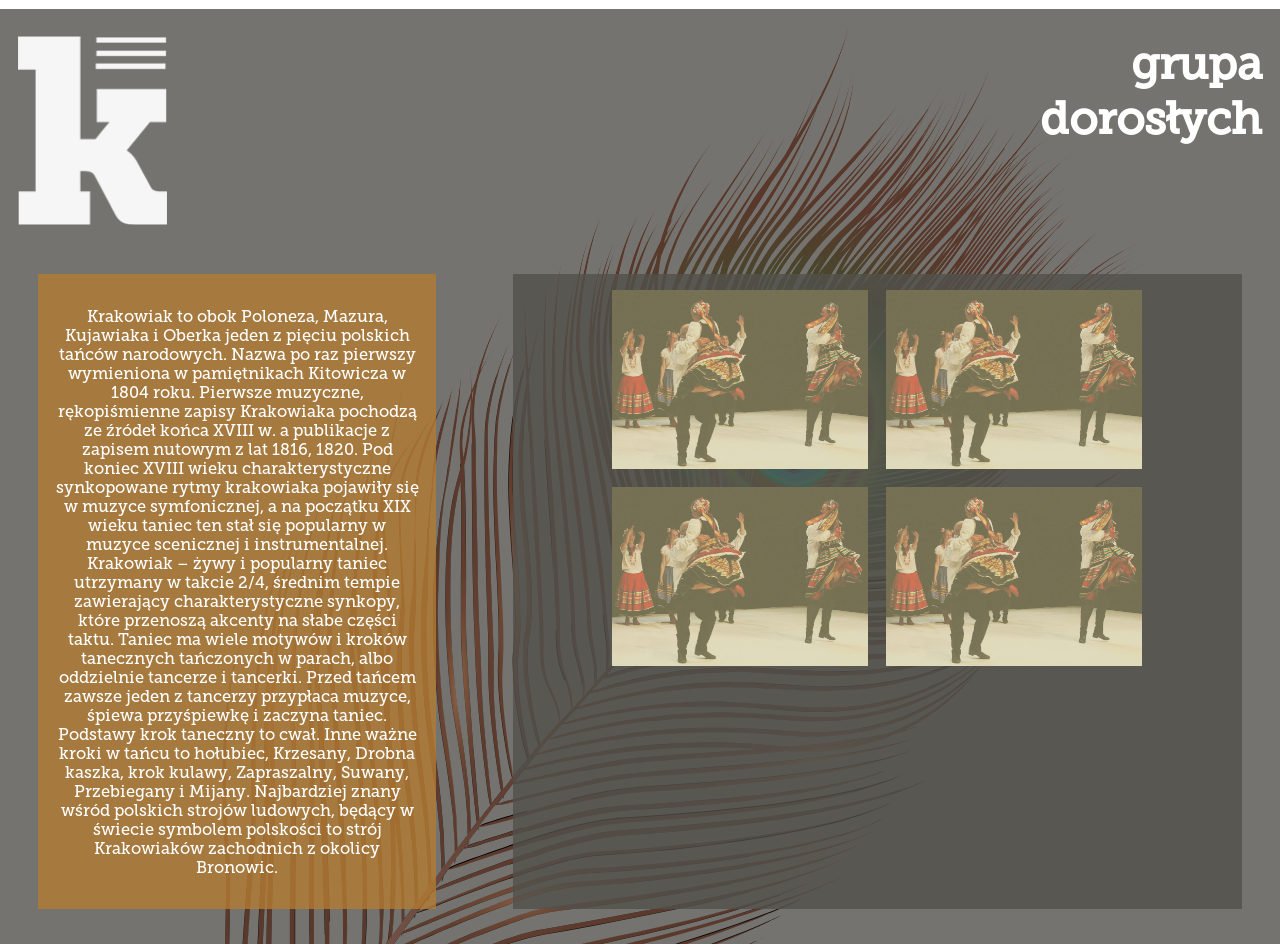
==== commit 7db13a1c: "sub-galleries menu unfolds, and with team and history" ====
--- a/galeria/krakowskie/dorosli.html
+++ b/galeria/krakowskie/dorosli.html
@@ -14,6 +14,8 @@
       <ul class="nav-menu-ul">
         <li class="main-menu-item"><a href="../../index.html#home">Home</a></li>
         <li class="main-menu-item"><a href="../../index.html#about">O nas</a></li>
+        <li class="main-menu-item"><a href="../../index.html#team">Kierownictwo</a></li>
+        <li class="main-menu-item"><a href="../../index.html#history">Historia</a></li>
         <li class="main-menu-item"><a href="../../index.html#photogallery">Galeria</a></li>
         <li class="main-menu-item"><a href="../../index.html#contact">Kontakt</a></li>
       </ul>
--- a/css/style.css
+++ b/css/style.css
@@ -8,6 +8,7 @@
   margin: 1vh;
   opacity: 0.7;
   cursor: pointer;
+  z-index: 3;
 }
 
 .sticky-arrow-up a {
@@ -27,7 +28,7 @@
   margin-left: -290px;
   vertical-align: baseline;
   position: fixed;
-  z-index: 100;
+  z-index: 2;
 }
 
 .nav-menu-open {
@@ -83,10 +84,17 @@
 .photogal-menu-k {
   max-width: 20%;
   flex: 1;
+  cursor: pointer;
 }
 
 .photogal-menu-k img {
   width: 100%;
+}
+
+@media (min-width: 800px) {
+  .photogal-menu-k {
+    max-width: 12%;
+  }
 }
 
 .photogal-title {
@@ -107,7 +115,7 @@
   margin: 1vw 3vw;
 }
 
-@media (min-width: 600px) {
+@media (min-width: 900px) {
   .photogal-container {
     flex-direction: row;
   }
@@ -142,35 +150,19 @@
 #photogallery a {
   text-decoration: none;
   color: white;
+  font-size: calc(20px + 2.8vw);
   font-weight: 600;
   font-stretch: extra-expanded;
-  margin-bottom: calc(10px + 0.2vw);
-  margin-left: calc(10px + 0.1vw);
-  margin-right: calc(10px + 0.1vw);
+  margin-bottom: calc(12px + 0.2vw);
+  margin-left: calc(10px + 0.15vw);
+  margin-right: calc(10px + 0.15vw);
   display: inline-block;
-  transition-property: color, transform;
-  transition-duration: .5s, 1.0s;
-  transition-delay: 0, 1s;
+  transition-property: transform;
+  transition-duration: 800ms;
 }
 
 #photogallery a:hover {
   transform: rotateX(360deg);
-}
-
-.galfontS {
-  font-size: calc(10px + 1.8vw);
-}
-
-.galfontM {
-  font-size: calc(15px + 2.4vw);
-}
-
-.galfontL {
-  font-size: calc(20px + 3.0vw);
-}
-
-.galfontXL {
-  font-size: calc(25px + 4.0vw);
 }
 
 .gal-grupa {
@@ -184,57 +176,79 @@
   background-image: url(../img/grupowe.jpg);
 }
 
-.section-wrapper {
-  padding: 1.5vw;
-  display: flex;
-  height: 756px;
-}
-
-.section__main {
-  display: flex;
-  flex-direction: column;
-}
-
-.section__main__title {
-  margin-bottom: 1vh;
-  text-align: right;
-}
-
-.section__main__content--gallery a:first-child {
-  margin-top: 2vh;
-}
-
-.section__main__content {
-  padding: 0.5vh 1vh;
-  margin: 1vh 1em;
-}
-
-.section__main__content p {
-  background: rgba(155, 155, 117, 0.7);
-  margin: 0;
-  padding: 1vw 1.5vw 0;
-}
-
-.section__main__content p:first-child {
-  padding-top: 2.0em;
-}
-
-.section__main__content p:last-child {
-  padding-bottom: 2.0em;
-}
-
-@media (min-width: 900px) {
-  .section__main__content {
-    columns: 2;
-    column-width: 38%;
-    column-gap: 3%;
-    margin: 3vw 1em;
-  }
-  .section__main__content p {
-    padding-bottom: 0.6em;
-  }
-  .section__main__content--gallery {
-    margin: 4vw 1em;
+.about-content {
+  display: flex;
+  margin: auto 3vw;
+}
+
+.about-content > * {
+  background-color: rgba(155, 155, 117, 0.9);
+  padding: 1em;
+  flex-basis: 100%;
+}
+
+.about-content > * + * {
+  margin-left: 1em;
+}
+
+.krakowiak-hand-written {
+  font-family: cortado, sans-serif;
+  font-weight: 400;
+  font-style: normal;
+  font-size: 1.4em;
+}
+
+.read-more-btn {
+  display: none;
+}
+
+.about-modal {
+  position: absolute;
+  top: 0;
+  left: 0;
+  right: 0;
+  bottom: 0;
+  background-color: rgba(82, 80, 75, 0.9);
+  font-size: 0.6rem;
+  padding: 1.5rem 0.5rem;
+  display: none;
+}
+
+.read-less-btn {
+  position: absolute;
+  font-size: 1.2rem;
+  top: 0.5em;
+  right: 0.7em;
+  cursor: pointer;
+  transition: 1000ms;
+}
+
+@media (max-width: 750px) {
+  .about-content {
+    flex-wrap: wrap;
+  }
+  .about-content > * + * {
+    margin-left: 0;
+  }
+}
+
+@media (max-width: 500px) {
+  .about-second {
+    display: none;
+  }
+  .read-more-btn {
+    display: block;
+    text-align: right;
+    cursor: pointer;
+    padding: 0 1em 1em 0;
+  }
+  .about-content {
+    display: grid;
+    place-items: center;
+  }
+  .about-modal-open {
+    display: block;
+    z-index: 4;
   }
 }
 
@@ -242,22 +256,44 @@
   background-image: url(../img/dwieparywpodskoku.jpg);
 }
 
-address {
-  background-color: rgba(155, 155, 117, 0.8);
-}
-
-.social-media a {
-  font-size: calc(8px + 1vw);
+.social-media {
+  display: flex;
+  margin: 0 auto 3vw;
+}
+
+.social-media-container {
+  display: flex;
+  justify-content: center;
+  align-items: center;
+  width: var(--bead-size);
+  height: var(--bead-size);
+  background-color: #9b9b75;
+  border-radius: 50%;
+  margin: 0 1.3vmin 0;
+  text-align: center;
+  font-size: calc(8px + 1.2vw);
+  cursor: pointer;
+  transition: 800ms;
+}
+
+.social-media-container a {
   color: white;
-  display: inline-block;
-  margin-right: 1.2vw;
-  margin-bottom: 2vh;
-  transition: 3s;
-}
-
-.social-media a :hover {
-  opacity: .6;
+}
+
+.social-media-container:hover {
   transform: scale(1.1);
+  background-color: rgba(0, 0, 0, 0.2);
+}
+
+@media (max-width: 750px) {
+  .contact-first {
+    padding-bottom: 0;
+    margin-bottom: 0;
+  }
+  .contact-second {
+    padding-top: 0;
+    margin-top: 0;
+  }
 }
 
 #home {
@@ -293,7 +329,7 @@
   transition: 2s;
 }
 
-@media screen and (max-width: 350px) {
+@media screen and (max-width: 500px) {
   .self-made-burger {
     width: 45px;
   }
@@ -346,7 +382,7 @@
 }
 
 .team-member p {
-  text-align: justify;
+  text-align: left;
   margin: 0 0 0 1em;
 }
 
@@ -364,22 +400,123 @@
 }
 
 #history {
-  background-image: url(../img/nav-menu.jpg);
-}
-
-.main-history-child {
+  height: auto;
+}
+
+.history-section {
+  padding: 1.5vh;
+  margin-bottom: 7vh;
+}
+
+.history--content {
+  display: flex;
+  flex-direction: column;
+  margin: 5vh 0;
+  padding: 3vh;
+}
+
+.history--quote {
+  display: none;
+}
+
+.history--card {
+  display: flex;
+  align-items: center;
+  justify-content: center;
+  flex-direction: column;
+  flex-basis: 60%;
+  max-width: 550px;
+  height: 420px;
+  margin-right: 0 auto;
+  padding: 0 1em;
+  box-shadow: 5px 5px 10px 5px #3b3a3a;
+}
+
+.history--card__date {
+  font-size: 5vmax;
+  margin: 0.4em 0 0.25em;
+}
+
+.history--card__date::after {
+  content: '';
+  display: block;
+  background-color: white;
+  font-size: inherit;
+  width: 100%;
+  height: 0.15em;
+}
+
+.history--card p {
+  font-size: calc(10px + 0.6vw);
+  line-height: 1.5;
+}
+
+.history-beads {
   display: flex;
   flex-wrap: wrap;
-}
-
-.main-history-child p {
-  font-size: clamp(8px, calc(8px + .5vw), 16px);
+  justify-content: center;
+  padding: 0 2vw 2vw;
+}
+
+p.history-details {
+  display: none;
+}
+
+:root {
+  --bead-size: 5vmax;
 }
 
 .hist-item {
-  margin: 1rem;
-  display: inline;
-  cursor: pointer;
+  width: var(--bead-size);
+  height: var(--bead-size);
+  margin: 0 calc(var(--bead-size) * 0.1);
+  border-radius: 50%;
+  display: flex;
+  justify-content: center;
+  align-items: center;
+  font-size: calc(var(--bead-size) * 0.3);
+  cursor: pointer;
+  transition: 1000ms;
+  background-color: #9b9b75;
+}
+
+.hist-item:hover {
+  transform: rotate(45deg);
+}
+
+.hist-item {
+  margin-bottom: calc(var(--bead-size) * 0.2);
+}
+
+@media (min-width: 700px) {
+  .history--content {
+    flex-direction: row;
+    justify-content: space-evenly;
+  }
+  .history--content > * + * {
+    margin-right: 10vw;
+  }
+  .history--card, .history--quote {
+    flex-basis: 100%;
+  }
+  .history--card {
+    height: 400px;
+  }
+  .history--quote {
+    flex-basis: 40%;
+    max-width: 500px;
+    margin: auto 5vw;
+    display: block;
+  }
+  .history--quote p {
+    color: rgba(255, 255, 255, 0.9);
+    font-size: calc(15px + 0.8vw);
+    line-height: 1.5em;
+    padding: 0 calc(2em + 0.9vw);
+  }
+  .history--quote span {
+    padding-left: 1em;
+  }
 }
 
 body {
@@ -428,6 +565,7 @@
 
 /* Modal Content */
 .modal-content {
+  background-color: green;
   position: relative;
   margin: auto;
   padding: 0;
@@ -441,8 +579,9 @@
   position: absolute;
   top: 10px;
   right: 25px;
-  font-size: 35px;
+  font-size: 25px;
   font-weight: bold;
+  z-index: 100;
 }
 
 .close:hover,
@@ -454,6 +593,7 @@
 
 .mySlides {
   display: none;
+  background-color: red;
 }
 
 .cursor {
@@ -630,16 +770,81 @@
 
 .img-partners {
   display: inline-block;
-  width: 35vw;
+  width: 15vmax;
   opacity: .79;
-  margin: 1vh 1.5vh;
-}
-
-@media (min-width: 400px) {
-  .img-partners {
-    width: 25vw;
-    margin: 1vh 0;
-  }
+  margin: 0.5vw;
+}
+
+.midsec--partners {
+  display: flex;
+  flex-wrap: wrap;
+  justify-content: center;
+}
+
+section {
+  position: relative;
+}
+
+.section-bg {
+  max-width: 100vw;
+  height: 756px;
+  background-position: center;
+  background-size: cover;
+  margin: 0px auto 8vmax;
+  display: block;
+}
+
+@media (min-width: 1200px) {
+  .section-bg:not(#home) {
+    padding-left: 10vw;
+  }
+}
+
+.section-wrapper {
+  padding: 1.5vw;
+  display: flex;
+  height: 756px;
+}
+
+.section__nav-k {
+  position: absolute;
+  top: 2vw;
+  left: 2vw;
+  max-width: 2vw;
+}
+
+.section-main {
+  display: flex;
+  flex-direction: column;
+}
+
+.section-main__title {
+  margin-bottom: 1vh;
+  text-align: right;
+}
+
+.section-main__content--gallery {
+  margin-top: auto;
+  margin-bottom: auto;
+}
+
+.section-main__content {
+  padding: 0.5vh 1vh;
+  margin: 1vh 1em;
+}
+
+.section-main__content p {
+  background: rgba(155, 155, 117, 0.7);
+  margin: 0;
+  padding: 1vw 1.5vw 0;
+}
+
+.section-main__content p:first-child {
+  padding-top: 2.0em;
+}
+
+.section-main__content p:last-child {
+  padding-bottom: 2.0em;
 }
 
 @font-face {
@@ -648,11 +853,11 @@
 }
 
 body {
-  margin: -2px -1px;
   text-align: center;
   color: white;
   font-family: 'Museo Slab';
   font-size: clamp(10px, calc(10px + .5vw), 20px);
+  scroll-behavior: smooth;
 }
 
 h1, h2, h3 {
@@ -668,24 +873,27 @@
   align-items: center;
 }
 
+main {
+  width: 100%;
+  background-color: #52504b;
+  margin: 0 auto;
+}
+
 .midsec {
-  margin: 10vw auto 7vw;
-}
-
-.midsec--partners {
-  margin-top: 40vh;
-}
-
-@media (min-width: 420px) {
-  .midsec--partners {
-    margin-top: 10vw;
-  }
+  margin: 0 auto 10vmax;
 }
 
 .midsec__title {
-  text-align: right;
+  display: flex;
+  justify-content: flex-end;
   font-size: calc(12px + 1.5vw);
   padding-right: 5vw;
+  margin-bottom: 3vmax;
+}
+
+.midsec__title h3 {
+  max-width: 40vw;
+  text-align: right;
 }
 
 .midsec__main {
@@ -701,12 +909,6 @@
   .midsec__col {
     flex: 1;
   }
-}
-
-.main-container {
-  width: 100%;
-  background-color: #52504b;
-  margin: 0 auto;
 }
 
 .container {
@@ -730,19 +932,10 @@
   height: auto;
 }
 
-.section-bg {
-  max-width: 100vw;
-  height: 756px;
-  background-position: center;
-  background-size: cover;
-  margin: 0px auto 5vh;
-  display: block;
-}
-
 .quotation-container {
-  width: 80%;
+  width: 90%;
   max-width: 600px;
-  margin: 10vh auto 15vh;
+  margin: 0 auto 10vmax;
 }
 
 blockquote {
@@ -755,4 +948,8 @@
 .quotation-author {
   text-align: right;
 }
+
+footer {
+  margin-bottom: 1em;
+}
 /*# sourceMappingURL=style.css.map */
